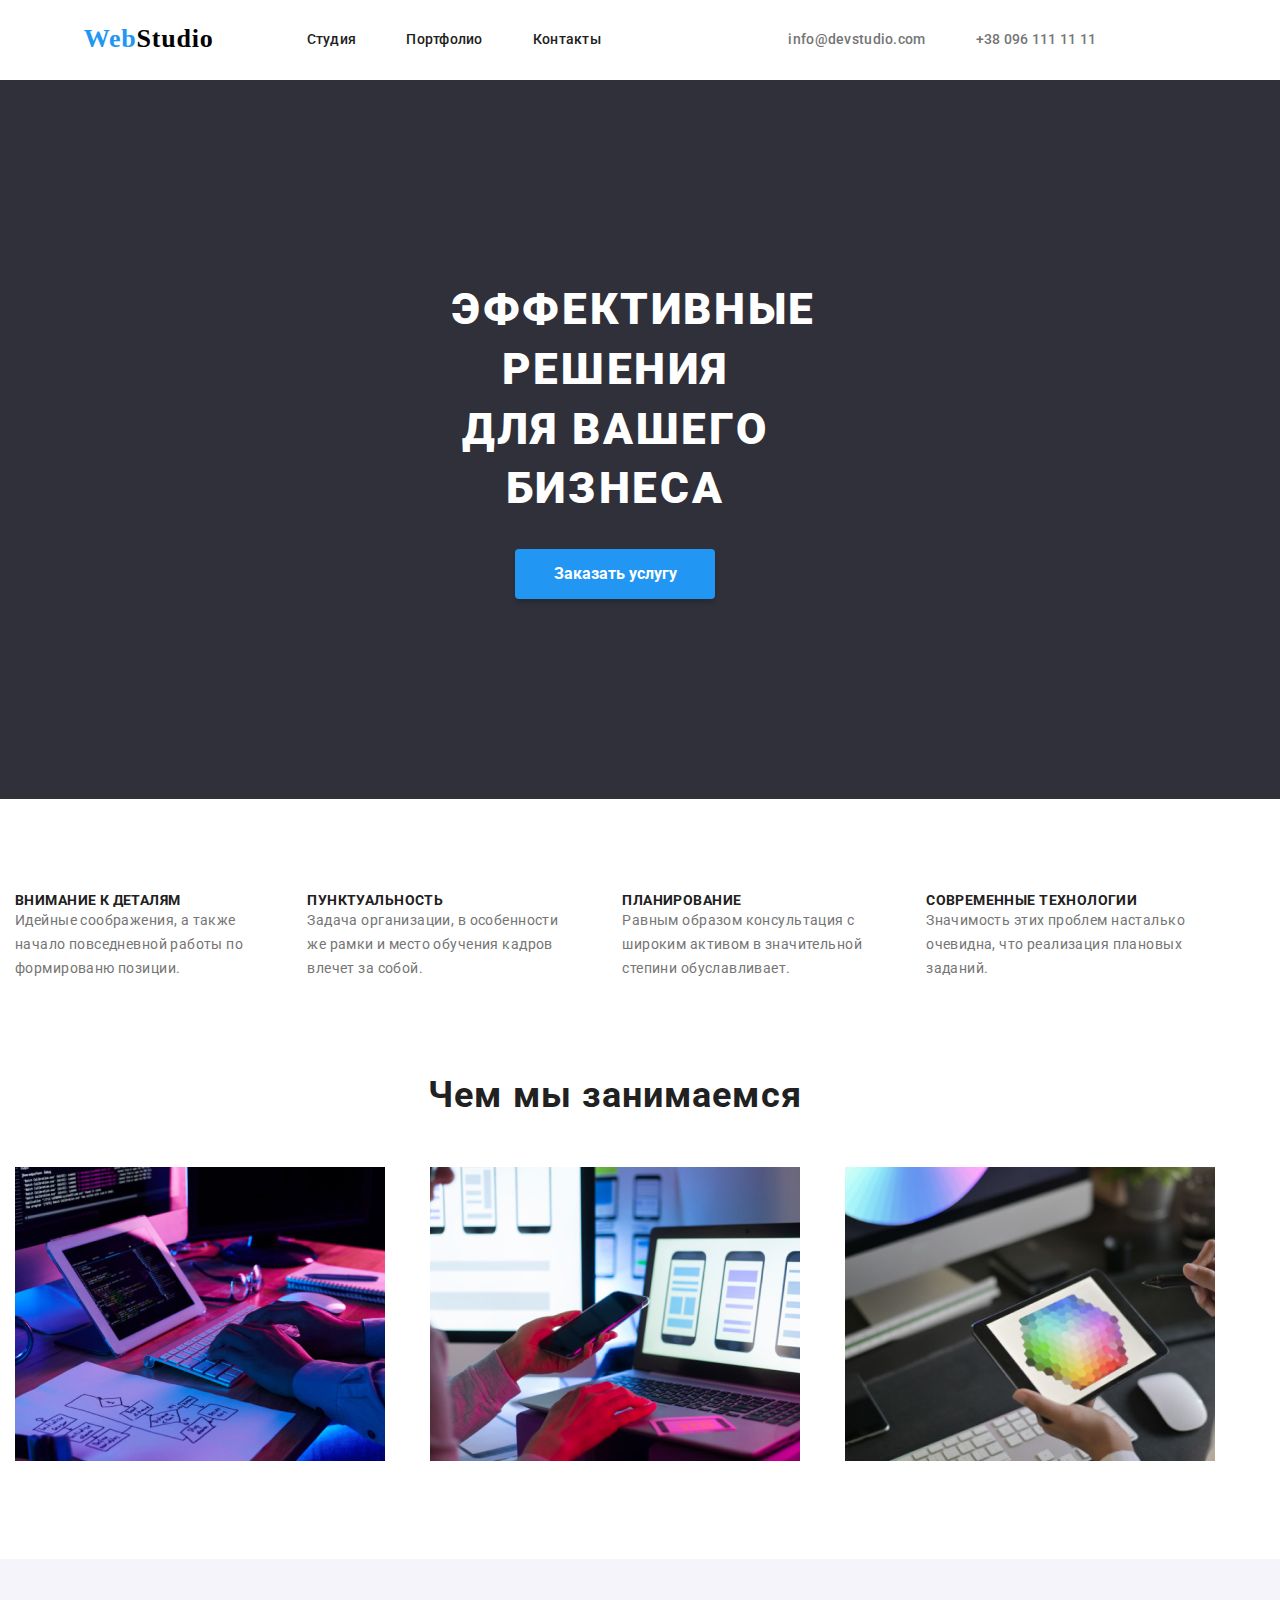
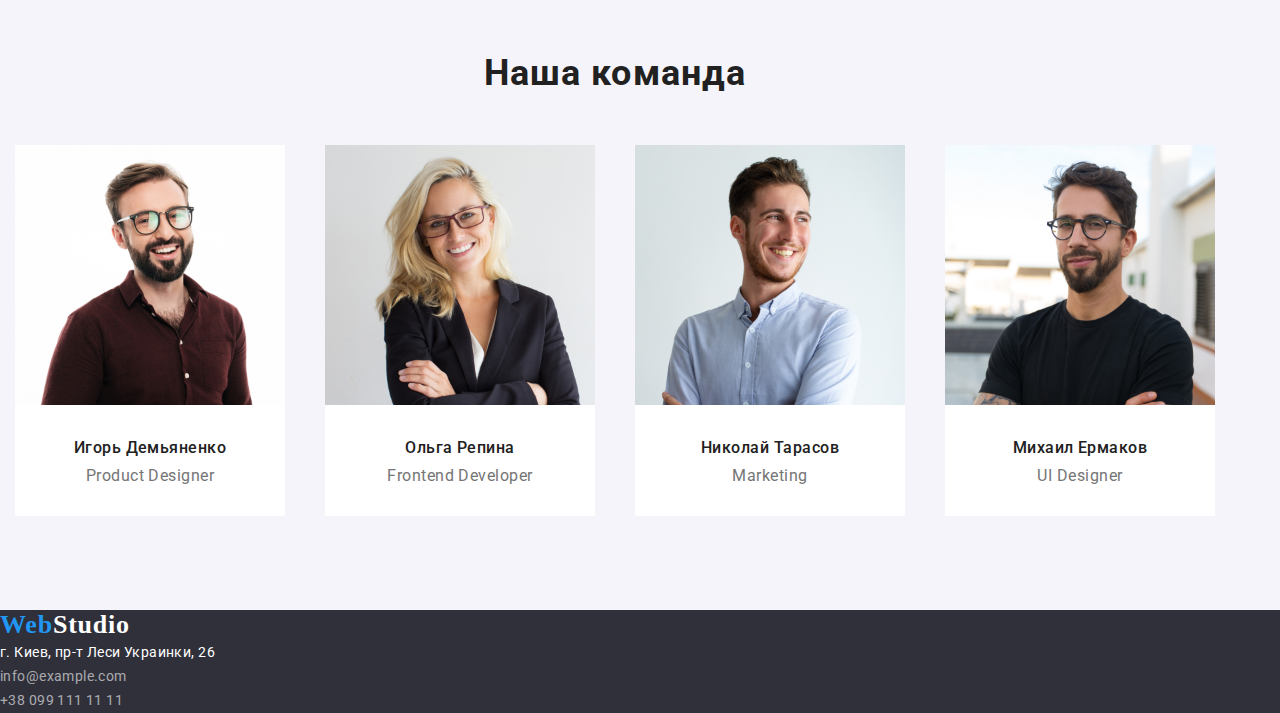
==== index.html @ d218d24e "додав верстку головної сторінки" ====
<!DOCTYPE html>
<html lang="ru">
<head>
    <meta charset="UTF-8">
    <meta http-equiv="X-UA-Compatible" content="IE=edge">
    <meta name="viewport" content="width=device-width, initial-scale=1.0">
    <title>Main Page</title>
    <link rel="stylesheet" href="https://cdnjs.cloudflare.com/ajax/libs/modern-normalize/1.1.0/modern-normalize.min.css" integrity="sha512-wpPYUAdjBVSE4KJnH1VR1HeZfpl1ub8YT/NKx4PuQ5NmX2tKuGu6U/JRp5y+Y8XG2tV+wKQpNHVUX03MfMFn9Q==" crossorigin="anonymous" referrerpolicy="no-referrer" />
    <link rel="stylesheet" href="./css/styles.css">
    <link href="https://fonts.googleapis.com/css2?family=Roboto:wght@400;500;700;900&display=swap" rel="stylesheet">
</head>
<body>
    <header class="header">
        <div class="header-container container">
            <nav class="header-logo">
                <a class="header-link" href="index.html"><span class="header-link-logo">Web</span>Studio</a>   
                <ul class="header-top">
                    <li class="header-top-item">
                        <a class="header-top-link" href="">Студия</a>
                    </li>
                    <li class="header-top-item">
                        <a class="header-top-link" href="portfolio.html">Портфолио</a>
                    </li>
                    <li class="header-top-item">
                        <a class="header-top-link" href="">Контакты</a>
                    </li>
                </ul>                 
            </nav>
            <ul class="header-bottom">
                <li class="header-bottom-item">
                    <a class="header-bottom-link" href="mailto:info@devstudio.com">info@devstudio.com</a>
                </li>
                <li class="header-bottom-item">
                    <a class="header-bottom-link" href="tel:+380961111111">+38 096 111 11 11</a>
                </li>
            </ul>
        </div>
    </header>
    <main>
        <section class="info">
            <div class="info-container container">
                <h1>ЭФФЕКТИВНЫЕ РЕШЕНИЯ ДЛЯ ВАШЕГО БИЗНЕСА</h1>
                <button class="info-butt" type="button"><span>Заказать услугу</span></button>
            </div>
        </section>
        <section class="business">
            <div class="business-container container">
                <ul class="business-menu">
                    <li class="business-menu-item">
                        <h3>ВНИМАНИЕ К ДЕТАЛЯМ</h3>
                        <p>Идейные соображения, а также <br> начало повседневной работы по <br> формированю позиции.</p>
                    </li>
                    <li class="business-menu-item">
                        <h3>ПУНКТУАЛЬНОСТЬ</h3>
                        <p>Задача организации, в особенности <br> же рамки и место обучения кадров <br> влечет за собой.</p>
                    </li>
                    <li class="business-menu-item">
                        <h3>ПЛАНИРОВАНИЕ</h3>
                        <p>Равным образом консультация с <br> широким активом в значительной <br> степини обуславливает.</p>
                    </li>
                    <li class="business-menu-item">
                        <h3>СОВРЕМЕННЫЕ ТЕХНОЛОГИИ</h3>
                        <p>Значимость этих проблем насталько <br> очевидна, что реализация плановых <br> заданий.</p>
                    </li>
                </ul>
            </div>
        </section>
        <section class="work">
            <div class="work-container container">
                <h2>Чем мы занимаемся</h2>
                <ul class="work-list">
                    
                    <li class="work-list-item">
                        <img src="./images/img1.jpg" alt="печатает на клавиатуре" width="370">
                    </li>
                    <li class="work-list-item">
                        <img src="./images/img2.jpg" alt="работа с телефоном и компьютером" width="370">
                    </li>
                    <li class="work-list-item">
                        <img src="./images/img3.jpg" alt="палитра цветов на планшете" width="370">
                    </li>
                </ul>
            </div>
        </section>
        <section class="team">
            <div class="team-container container">
                <h2>Наша команда</h2>
                <ul class="team-list">
        
                    <li class="team-list-item">
                        <img src="./images/img4.jpg" alt="Игорь Демьяненко" width="270">
                        <h3>Игорь Демьяненко</h3>
                        <p>Product Designer</p>
                    </li>
                    <li class="team-list-item">
                        <img src="./images/img5.jpg" alt="Ольга Репина" width="270">
                        <h3>Ольга Репина</h3>
                        <p>Frontend Developer</p>
                    </li>
                    <li class="team-list-item">
                        <img src="./images/img6.jpg" alt="Николай Тарасов" width="270">
                        <h3>Николай Тарасов</h3>
                        <p>Marketing</p>
                    </li>
                    <li class="team-list-item">
                        <img src="./images/img7.jpg" alt="Михаил Ермаков" width="270">
                        <h3>Михаил Ермаков</h3>
                        <p>UI Designer</p>
                    </li>
                </ul>
            </div>
        </section>
    </main>
    <footer class="footer">
        <a class="footer-logo" href="index.html"><span>Web</span>Studio</a>
        <address>
            <ul class="footer-menu-item">
                <li class="footer-menu">
                    <a class="footer-menu-adrs" href="">г. Киев, пр-т Леси Украинки, 26</a>
                </li>
                <li class="footer-menu-item">
                    <a class="footer-menu-link" href="mailto:info@example.com">info@example.com</a>
                </li>
                <li class="footer-menu-item">
                    <a class="footer-menu-link" href="tel:+380991111111">+38 099 111 11 11</a>
                </li>
            </ul>
        </address>
    </footer>
</body>
</html>
---- css/styles.css ----
html{
    box-sizing: border-box;
}
*,::before,::after{
    box-sizing: inherit;
}

body{
    padding: 0;
    margin: 0;
    font-family: 'Roboto', sans-serif;
    color: #000000;
}

h1, h2, h3, h4, h5, h6, p, ul{
    margin: 0;
    padding: 0;
}

.container{
    width: 1230px;
    padding: 0 15px;
}



button:hover{
    cursor: pointer;
}

h2{
    font-family: 'Roboto';
    font-style: normal;
    font-weight: 700;
    font-size: 36px;
    line-height: 1.16;
    text-align: center;
    letter-spacing: 0.03em;
    color: #212121;
}


.header-container{
    display: flex;
    justify-content: space-around;
    /* align-items: center; */
}

.header-logo{
    display: flex;
    align-items: center;
    /* flex-direction: row; */
    
}

.header-link{
    font-family: 'Raleway';
    font-style: normal;
    font-weight: 700;
    font-size: 26px;
    line-height: 1.19;
    letter-spacing: 0.03em;
    text-decoration: none;
    color: black;

    padding: 24px 93px 25px 0;

}
.header-link-logo{
    color: #2196F3;
}
.header-top{
    font-family: 'Roboto';
    font-style: normal;
    font-weight: 500;
    font-size: 14px;
    line-height: 1.14;
    letter-spacing: 0.02em;
    list-style: none;

    display: flex;
    align-items: center;
    
}

.header-top-item{
    padding: 32px 50px 32px 0;
}

.header-top-link{
    text-decoration: none;
    color: #212121;
}
.header-top-link:hover,
.header-top-link:focus{
    color: #2196F3; 
}
.header-bottom{
    font-family: 'Roboto';
    font-style: normal;
    font-weight: 500;
    font-size: 14px;
    line-height: 1.14;
    letter-spacing: 0.02em;
    list-style: none;
    
    display: flex;
    align-items: center;
    /* flex-direction: row; */

}

.header-bottom-item{
    padding: 32px 50px 32px 0;
}

.header-bottom-link{
    text-decoration: none;
    color: #757575;
}
.header-bottom-link:hover,
.header-bottom-link:focus{
    color: #2196F3; 
}

/* Main */

.info{
    background: #2F303A;
}

.info-container{
    text-align: center;
    padding: 200px 452px;
}

.info h1{
    font-family: 'Roboto';
    font-style: normal;
    font-weight: 900;
    font-size: 44px;
    line-height: 1.36;
    letter-spacing: 0.06em;
    text-transform: uppercase;
    color: #FFFFFF;

    margin-bottom: 30px;
    
}

.info-butt{
    background: #2196F3;
    box-shadow: 0px 4px 4px rgba(0, 0, 0, 0.15);
    border-radius: 4px;
    border: white;
    width: 200px;
    height: 50px;
}
.info-butt span{
    font-family: 'Roboto';
    font-style: normal;
    font-weight: 700;
    font-size: 16px;
    line-height: 1.87;
    color: #FFFFFF;
}

.business-menu{
    list-style: none;
    display: flex;
    justify-content: space-between;
}

.business-menu-item{
    padding: 94px 30px 94px 0;
}

.business-menu-item h3{
    font-family: 'Roboto';
    font-style: normal;
    font-weight: 700;
    font-size: 14px;
    line-height: 1.14;
    letter-spacing: 0.03em;
    text-transform: uppercase;
    color: #212121;
}
.business-menu-item p{
    font-family: 'Roboto';
    font-style: normal;
    font-weight: 400;
    font-size: 14px;
    line-height: 1.71;
    letter-spacing: 0.03em;
    color: #757575;
}




.work-list{
    list-style: none;
    display: flex;
    justify-content: space-between;
    margin-top: 50px;
    padding-bottom: 94px;
}


.team{
    background: #F5F4FA;
}

.team-container{
    
    padding-top: 94px;
    padding-bottom: 94px;
}

.team-list{
    list-style: none;
    display: flex;
    justify-content: space-between;
    
}

.team-list-item{
    text-align: center;
    margin-top: 50px;
    background-color: #FFFFFF;
}

.team-list h3{
    font-family: 'Roboto';
    font-style: normal;
    font-weight: 500;
    font-size: 16px;
    line-height: 1.18;
    letter-spacing: 0.03em;
    color: #212121;

    margin: 30px 0 10px 0;

}
.team-list p {
    font-family: 'Roboto';
    font-style: normal;
    font-weight: 400;
    font-size: 16px;
    line-height: 1.18;
    letter-spacing: 0.03em;
    color: #757575;

    padding-bottom: 30px;
}



/* Footer */
.footer{
    background: #2F303A;
}
.footer-logo{
    text-decoration: none;
    font-family: 'Raleway';
    font-style: normal;
    font-weight: 700;
    font-size: 26px;
    line-height: 1.19;
    letter-spacing: 0.03em;
    color: white;
}
.footer-logo span{
    color: #2196F3;
}
.footer-menu-item{
    list-style: none;
}
.footer-menu-adrs{
    font-family: 'Roboto';
    font-style: normal;
    font-weight: 400;
    font-size: 14px;
    line-height:  1.7;
    letter-spacing: 0.03em;
    color: #FFFFFF;
    text-decoration: none;
}
.footer-menu-adrs:hover,
.footer-menu-adrs:focus{
    color: #2196F3;
}
.footer-menu-link{
    font-family: 'Roboto';
    font-style: normal;
    font-weight: 400;
    font-size: 14px;
    line-height: 1.7;
    letter-spacing: 0.03em;
    color: rgba(255, 255, 255, 0.6);
    text-decoration: none;
}
.footer-menu-link:hover,
.footer-menu-link:focus{
    color: #2196F3;
}
/* Portfolio */

.menu{
    list-style: none;
}
.menu-item{
    padding: 5px;
}
.menu-item button{
    background: #F5F4FA;
    border-radius: 4px;
    border: white;
    font-family: 'Roboto';
    font-style: normal;
    font-weight: 500;
    font-size: 16px;
    line-height: 1.62;
    text-align: center;
    letter-spacing: 0.03em;
    color: #212121;
}

.menu-item button:hover,
.menu-item button:focus{
    background: #2196F3;
    box-shadow: 0px 3px 1px rgba(0, 0, 0, 0.1), 0px 1px 2px rgba(0, 0, 0, 0.08), 0px 2px 2px rgba(0, 0, 0, 0.12);
    border-radius: 4px;
    font-family: 'Roboto';
    font-style: normal;
    font-weight: 500;
    font-size: 16px;
    line-height: 1.62;
    text-align: center;
    letter-spacing: 0.03em;
    color: #FFFFFF;
}


.projects-menu{
    list-style: none;
}

.projects-menu-item h3{
    font-family: 'Roboto';
    font-style: normal;
    font-weight: 700;
    font-size: 18px;
    line-height: 2;
    letter-spacing: 0.06em;
    color: #212121; 
}
.projects-menu-item p{
    font-family: 'Roboto';
    font-style: normal;
    font-weight: 400;
    font-size: 16px;
    line-height: 1.87;
    letter-spacing: 0.03em;
    color: #757575;
}
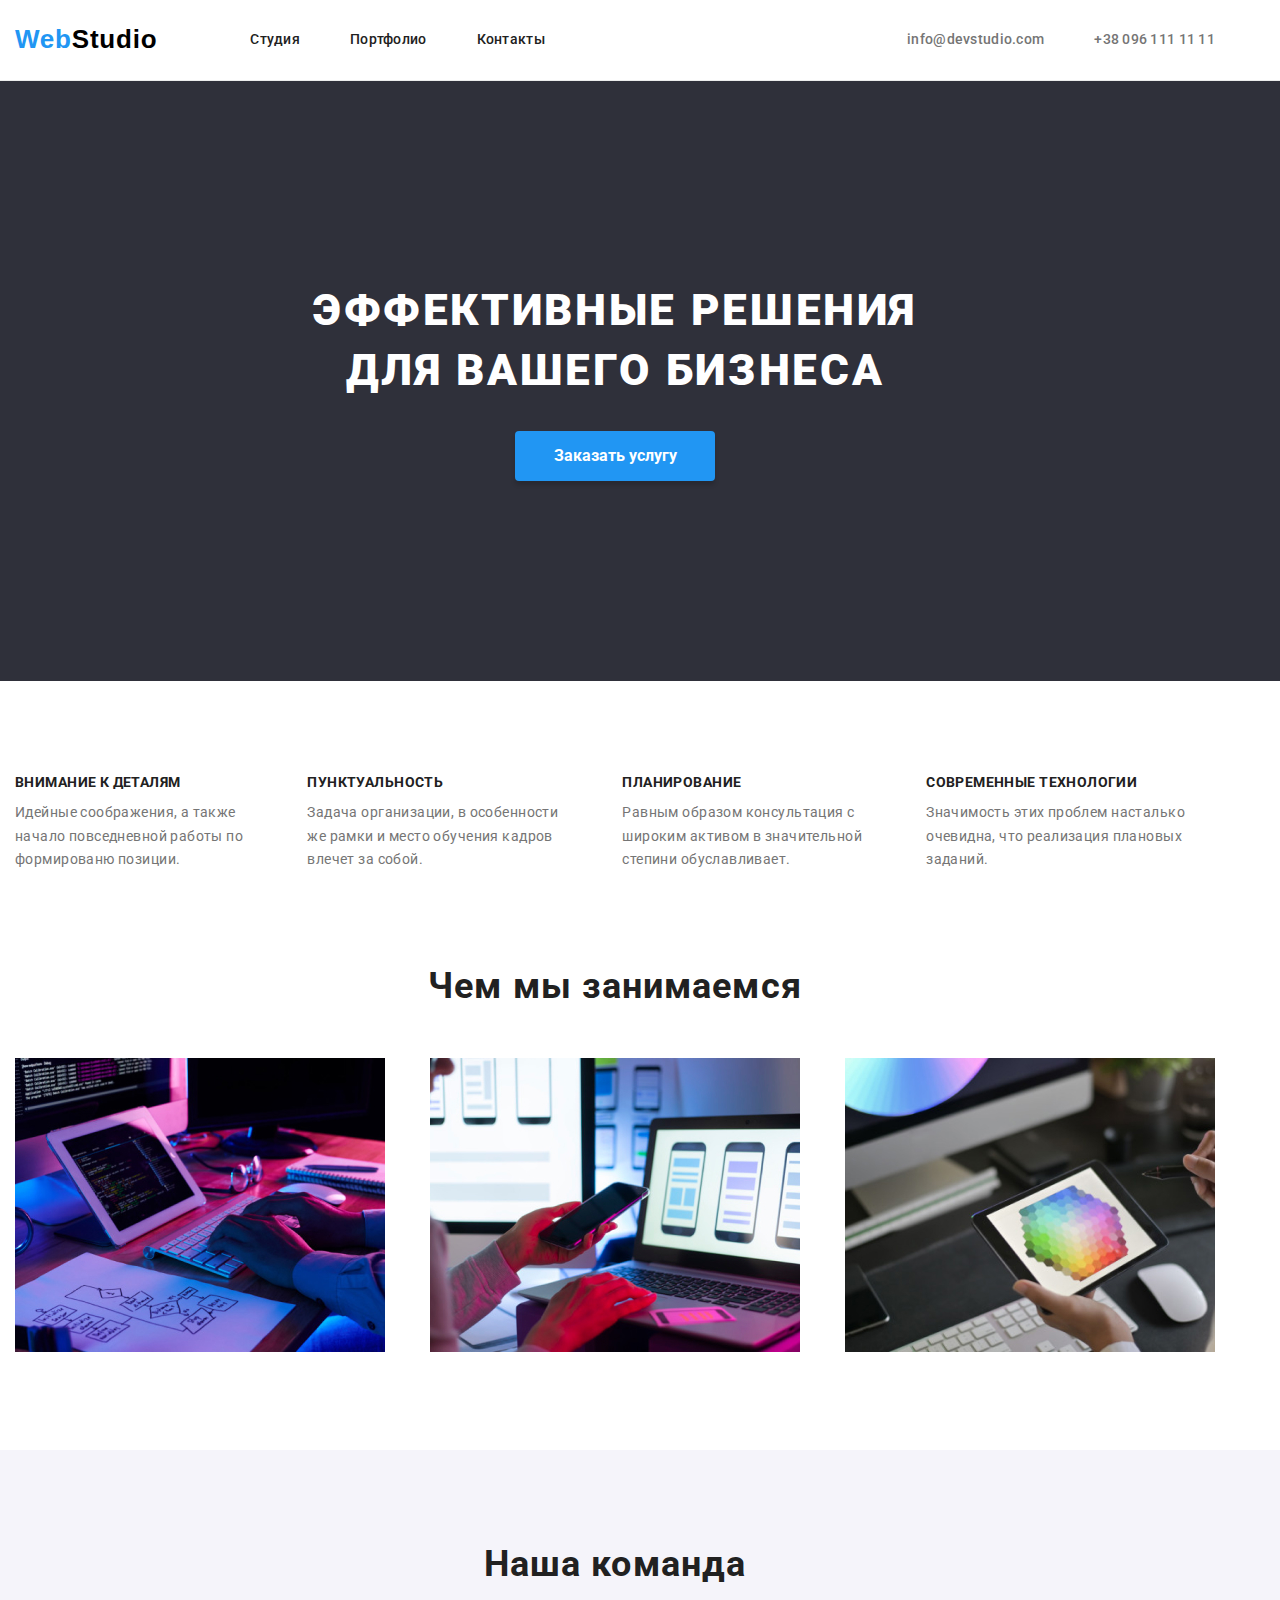
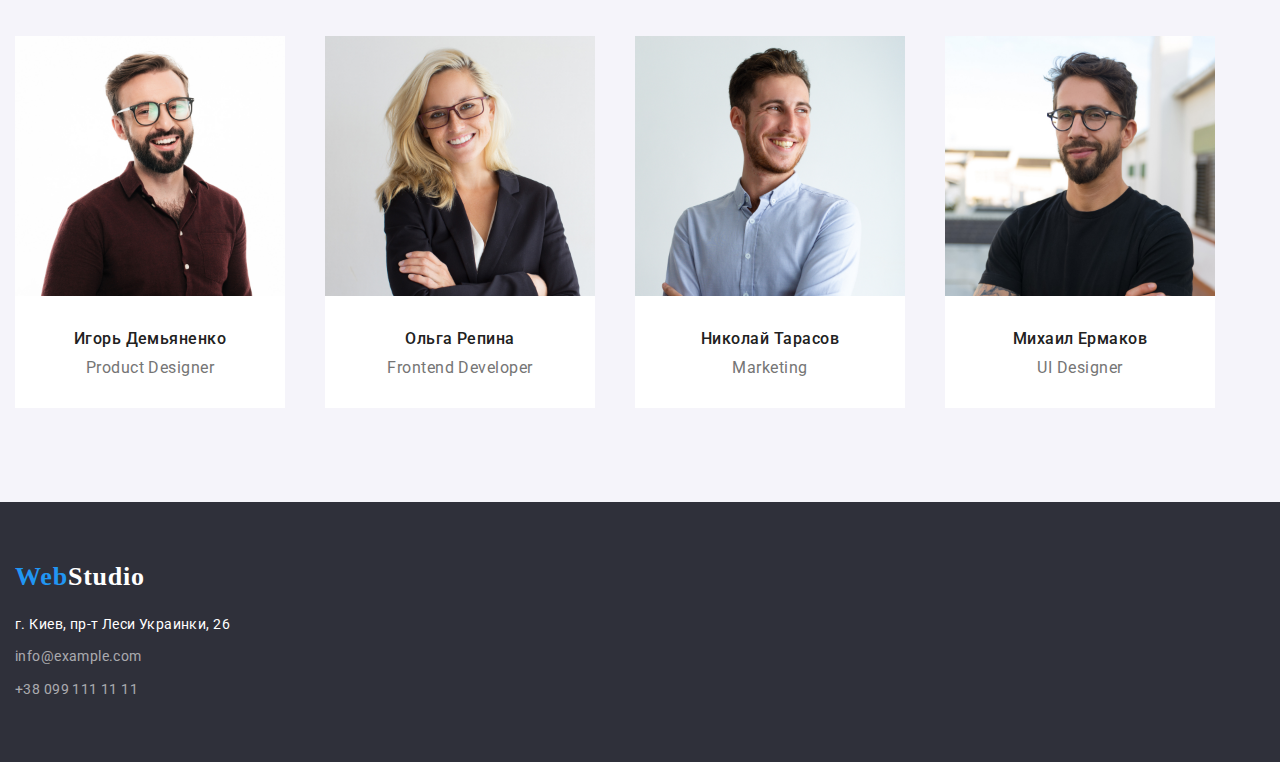
==== commit 4df9daf5: "додав стилі в portfolio" ====
--- a/index.html
+++ b/index.html
@@ -16,7 +16,7 @@
                 <a class="header-link" href="index.html"><span class="header-link-logo">Web</span>Studio</a>   
                 <ul class="header-top">
                     <li class="header-top-item">
-                        <a class="header-top-link" href="">Студия</a>
+                        <a class="header-top-link" href="#">Студия</a>
                     </li>
                     <li class="header-top-item">
                         <a class="header-top-link" href="portfolio.html">Портфолио</a>
@@ -39,7 +39,7 @@
     <main>
         <section class="info">
             <div class="info-container container">
-                <h1>ЭФФЕКТИВНЫЕ РЕШЕНИЯ ДЛЯ ВАШЕГО БИЗНЕСА</h1>
+                <h1>ЭФФЕКТИВНЫЕ РЕШЕНИЯ <br> ДЛЯ ВАШЕГО БИЗНЕСА</h1>
                 <button class="info-butt" type="button"><span>Заказать услугу</span></button>
             </div>
         </section>
@@ -112,20 +112,22 @@
         </section>
     </main>
     <footer class="footer">
-        <a class="footer-logo" href="index.html"><span>Web</span>Studio</a>
-        <address>
-            <ul class="footer-menu-item">
-                <li class="footer-menu">
-                    <a class="footer-menu-adrs" href="">г. Киев, пр-т Леси Украинки, 26</a>
-                </li>
-                <li class="footer-menu-item">
-                    <a class="footer-menu-link" href="mailto:info@example.com">info@example.com</a>
-                </li>
-                <li class="footer-menu-item">
-                    <a class="footer-menu-link" href="tel:+380991111111">+38 099 111 11 11</a>
-                </li>
-            </ul>
-        </address>
+        <div class="footer-container container">
+            <a class="footer-container-logo" href="index.html"><span>Web</span>Studio</a>
+            <address>
+                <ul class="footer-menu-list">
+                    <li class="footer-menu-item">
+                        <a class="footer-menu-adrs" href="">г. Киев, пр-т Леси Украинки, 26</a>
+                    </li>
+                    <li class="footer-menu-item">
+                        <a class="footer-menu-link" href="mailto:info@example.com">info@example.com</a>
+                    </li>
+                    <li class="footer-menu-item">
+                        <a class="footer-menu-link" href="tel:+380991111111">+38 099 111 11 11</a>
+                    </li>
+                </ul>
+            </address>
+        </div>
     </footer>
 </body>
 </html>
--- a/css/styles.css
+++ b/css/styles.css
@@ -39,11 +39,17 @@
     color: #212121;
 }
 
+.header {
+    border-bottom: 1px solid #ECECEC;
+
+}
+
 
 .header-container{
     display: flex;
-    justify-content: space-around;
+    /* justify-content: space-between; */
     /* align-items: center; */
+    
 }
 
 .header-logo{
@@ -54,7 +60,7 @@
 }
 
 .header-link{
-    font-family: 'Raleway';
+    font-family: 'Raleway',sans-serif;
     font-style: normal;
     font-weight: 700;
     font-size: 26px;
@@ -63,7 +69,8 @@
     text-decoration: none;
     color: black;
 
-    padding: 24px 93px 25px 0;
+    padding: 24px 0 25px 0;
+    margin-right: 93px;
 
 }
 .header-link-logo{
@@ -84,7 +91,12 @@
 }
 
 .header-top-item{
-    padding: 32px 50px 32px 0;
+    padding: 32px 0 32px 0;
+    margin-right: 50px;
+}
+
+.header-top-item:last-child{
+    margin-right: 0;
 }
 
 .header-top-link{
@@ -106,12 +118,18 @@
     
     display: flex;
     align-items: center;
+    margin-left: auto;
     /* flex-direction: row; */
 
 }
 
 .header-bottom-item{
-    padding: 32px 50px 32px 0;
+    padding: 32px 0 32px 0;
+    margin-right: 50px;
+}
+
+.header-bottom-item:last-child{
+    margin-right: 0;
 }
 
 .header-bottom-link{
@@ -131,7 +149,8 @@
 
 .info-container{
     text-align: center;
-    padding: 200px 452px;
+    padding-top: 200px;
+    padding-bottom: 200px;
 }
 
 .info h1{
@@ -143,8 +162,9 @@
     letter-spacing: 0.06em;
     text-transform: uppercase;
     color: #FFFFFF;
-
+    /* text-align: center; */
     margin-bottom: 30px;
+    /* max-width: 696px; */
     
 }
 
@@ -153,7 +173,7 @@
     box-shadow: 0px 4px 4px rgba(0, 0, 0, 0.15);
     border-radius: 4px;
     border: white;
-    width: 200px;
+    min-width: 200px;
     height: 50px;
 }
 .info-butt span{
@@ -165,6 +185,10 @@
     color: #FFFFFF;
 }
 
+.business{
+    padding: 94px 0 94px 0;
+}
+
 .business-menu{
     list-style: none;
     display: flex;
@@ -172,7 +196,8 @@
 }
 
 .business-menu-item{
-    padding: 94px 30px 94px 0;
+    /* padding: 94px 30px 94px 0; */
+    margin-right: 30px;
 }
 
 .business-menu-item h3{
@@ -184,6 +209,7 @@
     letter-spacing: 0.03em;
     text-transform: uppercase;
     color: #212121;
+    margin-bottom: 10px;
 }
 .business-menu-item p{
     font-family: 'Roboto';
@@ -228,6 +254,7 @@
     text-align: center;
     margin-top: 50px;
     background-color: #FFFFFF;
+    
 }
 
 .team-list h3{
@@ -259,8 +286,16 @@
 /* Footer */
 .footer{
     background: #2F303A;
-}
-.footer-logo{
+    /* padding-top: 60px;
+    padding-bottom: 60px; */
+}
+
+.footer-container{
+    padding-top: 60px;
+    padding-bottom: 60px;
+}
+
+.footer-container-logo{
     text-decoration: none;
     font-family: 'Raleway';
     font-style: normal;
@@ -270,12 +305,18 @@
     letter-spacing: 0.03em;
     color: white;
 }
-.footer-logo span{
+.footer-container-logo span{
     color: #2196F3;
 }
+.footer-menu-list{
+    list-style: none;
+    margin-top: 20px;
+}
+
 .footer-menu-item{
-    list-style: none;
-}
+    margin-top: 9px;          
+}
+
 .footer-menu-adrs{
     font-family: 'Roboto';
     font-style: normal;
@@ -290,6 +331,7 @@
 .footer-menu-adrs:focus{
     color: #2196F3;
 }
+
 .footer-menu-link{
     font-family: 'Roboto';
     font-style: normal;
@@ -306,11 +348,19 @@
 }
 /* Portfolio */
 
+.projects{
+    padding: 94px 0 94px 0;
+}
+
+
 .menu{
     list-style: none;
+    display: flex;
+    justify-content: center;
 }
 .menu-item{
     padding: 5px;
+    margin-bottom: 56px;
 }
 .menu-item button{
     background: #F5F4FA;
@@ -324,6 +374,8 @@
     text-align: center;
     letter-spacing: 0.03em;
     color: #212121;
+    padding: 6px 22px 6px 22px;
+    
 }
 
 .menu-item button:hover,
@@ -336,15 +388,23 @@
     font-weight: 500;
     font-size: 16px;
     line-height: 1.62;
-    text-align: center;
     letter-spacing: 0.03em;
     color: #FFFFFF;
+    
 }
 
 
 .projects-menu{
     list-style: none;
-}
+    display: flex;
+    justify-content: space-between;
+    flex-wrap: wrap;
+}
+
+.projects-menu-item{
+    padding: 0 30px 30px 0;
+}    
+
 
 .projects-menu-item h3{
     font-family: 'Roboto';
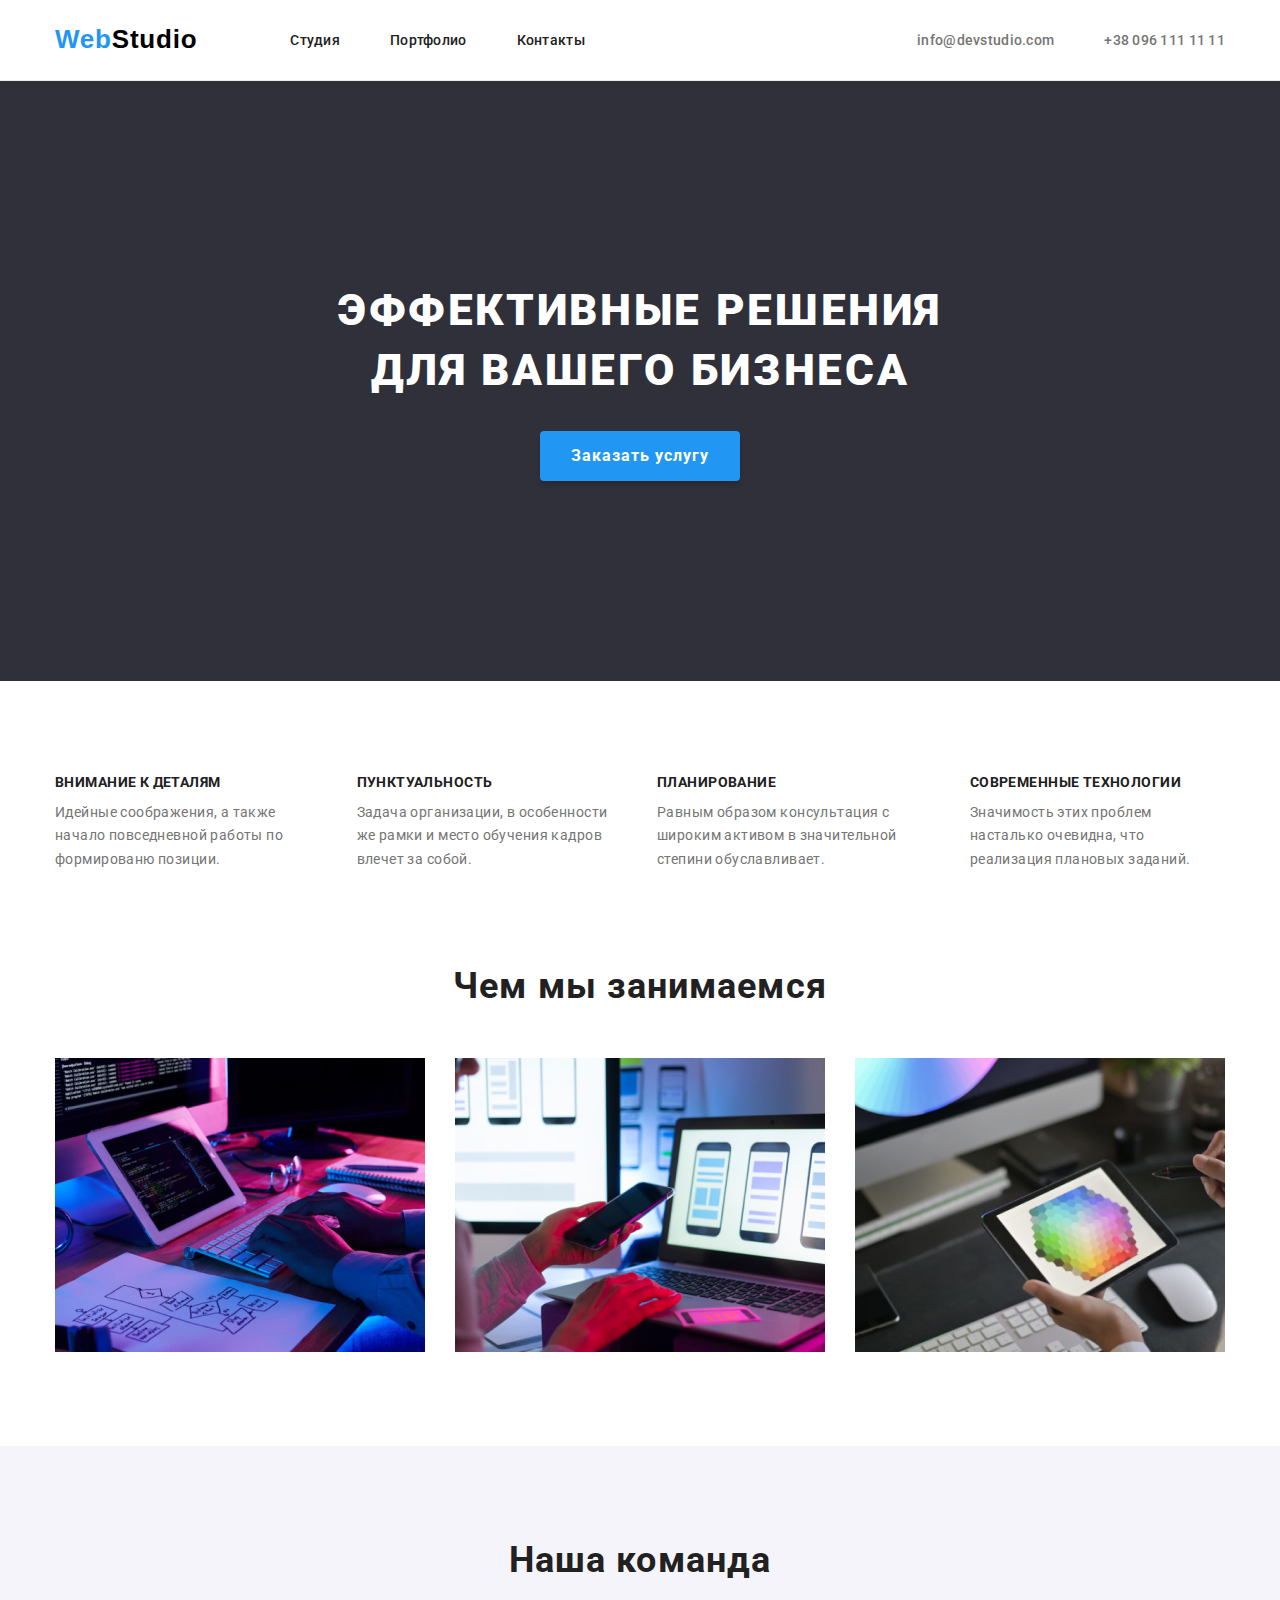
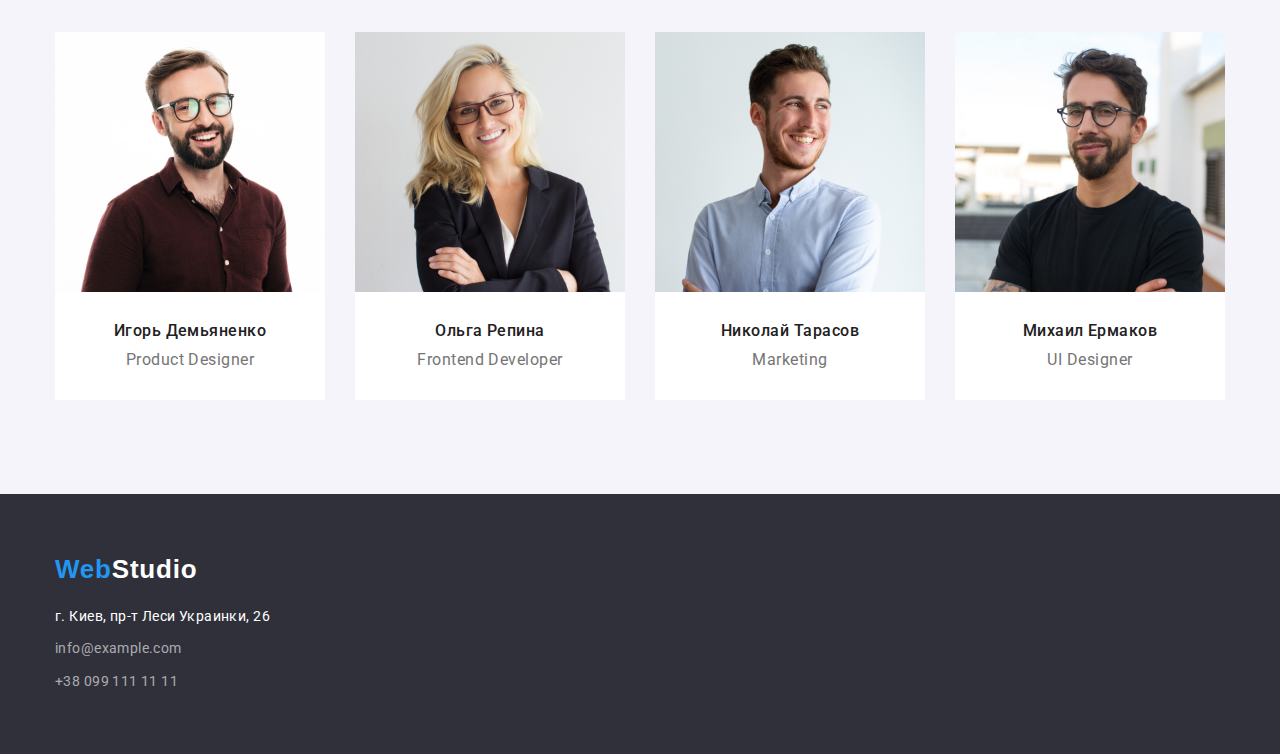
==== commit a5be801d: "вніс корективи у css" ====
--- a/index.html
+++ b/index.html
@@ -39,8 +39,8 @@
     <main>
         <section class="info">
             <div class="info-container container">
-                <h1>ЭФФЕКТИВНЫЕ РЕШЕНИЯ <br> ДЛЯ ВАШЕГО БИЗНЕСА</h1>
-                <button class="info-butt" type="button"><span>Заказать услугу</span></button>
+                <h1>ЭФФЕКТИВНЫЕ РЕШЕНИЯ ДЛЯ ВАШЕГО БИЗНЕСА</h1>
+                <button class="info-butt" type="button">Заказать услугу</button>
             </div>
         </section>
         <section class="business">
@@ -48,19 +48,19 @@
                 <ul class="business-menu">
                     <li class="business-menu-item">
                         <h3>ВНИМАНИЕ К ДЕТАЛЯМ</h3>
-                        <p>Идейные соображения, а также <br> начало повседневной работы по <br> формированю позиции.</p>
+                        <p>Идейные соображения, а также начало повседневной работы по формированю позиции.</p>
                     </li>
                     <li class="business-menu-item">
                         <h3>ПУНКТУАЛЬНОСТЬ</h3>
-                        <p>Задача организации, в особенности <br> же рамки и место обучения кадров <br> влечет за собой.</p>
+                        <p>Задача организации, в особенности же рамки и место обучения кадров влечет за собой.</p>
                     </li>
                     <li class="business-menu-item">
                         <h3>ПЛАНИРОВАНИЕ</h3>
-                        <p>Равным образом консультация с <br> широким активом в значительной <br> степини обуславливает.</p>
+                        <p>Равным образом консультация с широким активом в значительной степини обуславливает.</p>
                     </li>
                     <li class="business-menu-item">
                         <h3>СОВРЕМЕННЫЕ ТЕХНОЛОГИИ</h3>
-                        <p>Значимость этих проблем насталько <br> очевидна, что реализация плановых <br> заданий.</p>
+                        <p>Значимость этих проблем насталько очевидна, что реализация плановых заданий.</p>
                     </li>
                 </ul>
             </div>
@@ -69,7 +69,6 @@
             <div class="work-container container">
                 <h2>Чем мы занимаемся</h2>
                 <ul class="work-list">
-                    
                     <li class="work-list-item">
                         <img src="./images/img1.jpg" alt="печатает на клавиатуре" width="370">
                     </li>
@@ -86,7 +85,6 @@
             <div class="team-container container">
                 <h2>Наша команда</h2>
                 <ul class="team-list">
-        
                     <li class="team-list-item">
                         <img src="./images/img4.jpg" alt="Игорь Демьяненко" width="270">
                         <h3>Игорь Демьяненко</h3>
--- a/css/styles.css
+++ b/css/styles.css
@@ -18,11 +18,16 @@
 }
 
 .container{
-    width: 1230px;
+    width: 1200px;
     padding: 0 15px;
-}
-
-
+    margin: 0 auto;
+}
+
+img{
+    display: block;
+    max-width: 100%;
+    height: auto;
+}
 
 button:hover{
     cursor: pointer;
@@ -47,15 +52,13 @@
 
 .header-container{
     display: flex;
-    /* justify-content: space-between; */
-    /* align-items: center; */
+    
     
 }
 
 .header-logo{
     display: flex;
     align-items: center;
-    /* flex-direction: row; */
     
 }
 
@@ -77,64 +80,62 @@
     color: #2196F3;
 }
 .header-top{
+    list-style: none;
+    display: flex;
+    align-items: center;
+}
+
+.header-top-item{
+    
+    margin-right: 50px;
+}
+
+.header-top-item:last-child{
+    margin-right: 0;
+}
+
+.header-top-link{
+    text-decoration: none;
+    color: #212121;
     font-family: 'Roboto';
     font-style: normal;
     font-weight: 500;
     font-size: 14px;
     line-height: 1.14;
     letter-spacing: 0.02em;
-    list-style: none;
-
-    display: flex;
-    align-items: center;
-    
-}
-
-.header-top-item{
     padding: 32px 0 32px 0;
-    margin-right: 50px;
-}
-
-.header-top-item:last-child{
-    margin-right: 0;
-}
-
-.header-top-link{
-    text-decoration: none;
-    color: #212121;
 }
 .header-top-link:hover,
 .header-top-link:focus{
     color: #2196F3; 
 }
 .header-bottom{
+    list-style: none;
+    display: flex;
+    align-items: center;
+    margin-left: auto;
+
+}
+
+.header-bottom-item{
+    
+    margin-right: 50px;
+}
+
+.header-bottom-item:last-child{
+    margin-right: 0;
+}
+
+.header-bottom-link{
     font-family: 'Roboto';
     font-style: normal;
     font-weight: 500;
     font-size: 14px;
     line-height: 1.14;
     letter-spacing: 0.02em;
-    list-style: none;
-    
-    display: flex;
-    align-items: center;
-    margin-left: auto;
-    /* flex-direction: row; */
-
-}
-
-.header-bottom-item{
+    text-decoration: none;
+    color: #757575;
     padding: 32px 0 32px 0;
-    margin-right: 50px;
-}
-
-.header-bottom-item:last-child{
-    margin-right: 0;
-}
-
-.header-bottom-link{
-    text-decoration: none;
-    color: #757575;
 }
 .header-bottom-link:hover,
 .header-bottom-link:focus{
@@ -145,12 +146,14 @@
 
 .info{
     background: #2F303A;
-}
-
-.info-container{
-    text-align: center;
     padding-top: 200px;
     padding-bottom: 200px;
+}
+
+.info-container{
+    max-width: 696px;
+    text-align: center;
+    
 }
 
 .info h1{
@@ -162,9 +165,7 @@
     letter-spacing: 0.06em;
     text-transform: uppercase;
     color: #FFFFFF;
-    /* text-align: center; */
     margin-bottom: 30px;
-    /* max-width: 696px; */
     
 }
 
@@ -172,33 +173,35 @@
     background: #2196F3;
     box-shadow: 0px 4px 4px rgba(0, 0, 0, 0.15);
     border-radius: 4px;
-    border: white;
+    border: #FFFFFF;
     min-width: 200px;
     height: 50px;
-}
-.info-butt span{
     font-family: 'Roboto';
     font-style: normal;
     font-weight: 700;
     font-size: 16px;
     line-height: 1.87;
+    letter-spacing: 0.06em;
     color: #FFFFFF;
 }
 
+
 .business{
-    padding: 94px 0 94px 0;
+    padding: 94px 0;
 }
 
 .business-menu{
     list-style: none;
     display: flex;
-    justify-content: space-between;
+    gap: 30px;
+    
 }
 
 .business-menu-item{
-    /* padding: 94px 30px 94px 0; */
-    margin-right: 30px;
-}
+    
+}
+
+
 
 .business-menu-item h3{
     font-family: 'Roboto';
@@ -222,37 +225,41 @@
 }
 
 
-
+.work{
+    padding-bottom: 94px;
+}
+
+.work-container h2{
+    margin-bottom: 50px;
+}
 
 .work-list{
     list-style: none;
     display: flex;
-    justify-content: space-between;
-    margin-top: 50px;
-    padding-bottom: 94px;
+    gap: 30px;
+    
 }
 
 
 .team{
     background: #F5F4FA;
-}
-
-.team-container{
-    
     padding-top: 94px;
     padding-bottom: 94px;
 }
 
+.team-container h2{
+    margin-bottom: 50px;
+}
+
 .team-list{
     list-style: none;
     display: flex;
-    justify-content: space-between;
+    gap: 30px;
     
 }
 
 .team-list-item{
     text-align: center;
-    margin-top: 50px;
     background-color: #FFFFFF;
     
 }
@@ -265,8 +272,8 @@
     line-height: 1.18;
     letter-spacing: 0.03em;
     color: #212121;
-
-    margin: 30px 0 10px 0;
+    padding-top: 30px;
+    margin-bottom: 10px;
 
 }
 .team-list p {
@@ -286,35 +293,40 @@
 /* Footer */
 .footer{
     background: #2F303A;
-    /* padding-top: 60px;
-    padding-bottom: 60px; */
-}
-
-.footer-container{
     padding-top: 60px;
     padding-bottom: 60px;
+    
+}
+
+.footer-container{
+    
 }
 
 .footer-container-logo{
-    text-decoration: none;
-    font-family: 'Raleway';
+    font-family: 'Raleway',sans-serif;
     font-style: normal;
     font-weight: 700;
     font-size: 26px;
     line-height: 1.19;
     letter-spacing: 0.03em;
     color: white;
+    text-decoration: none;
+    display: block;
+    margin-bottom: 20px;
 }
 .footer-container-logo span{
     color: #2196F3;
 }
 .footer-menu-list{
     list-style: none;
-    margin-top: 20px;
 }
 
 .footer-menu-item{
     margin-top: 9px;          
+}
+
+.footer-menu-item:first-child{
+    margin-top: 0;          
 }
 
 .footer-menu-adrs{
@@ -353,16 +365,23 @@
 }
 
 
-.menu{
+.projects-buttons{
     list-style: none;
     display: flex;
     justify-content: center;
-}
-.menu-item{
-    padding: 5px;
     margin-bottom: 56px;
 }
-.menu-item button{
+.projects-buttons-item{
+    margin-right: 5px;
+    
+}
+
+.projects-buttons-item:last-child{
+    margin-right: 0px;
+    
+}
+
+.projects-buttons-item button{
     background: #F5F4FA;
     border-radius: 4px;
     border: white;
@@ -378,8 +397,8 @@
     
 }
 
-.menu-item button:hover,
-.menu-item button:focus{
+.projects-buttons-item button:hover,
+.projects-buttons-item button:focus{
     background: #2196F3;
     box-shadow: 0px 3px 1px rgba(0, 0, 0, 0.1), 0px 1px 2px rgba(0, 0, 0, 0.08), 0px 2px 2px rgba(0, 0, 0, 0.12);
     border-radius: 4px;
@@ -397,12 +416,12 @@
 .projects-menu{
     list-style: none;
     display: flex;
-    justify-content: space-between;
     flex-wrap: wrap;
+    gap: 30px;
 }
 
 .projects-menu-item{
-    padding: 0 30px 30px 0;
+    
 }    
 
 
@@ -414,6 +433,7 @@
     line-height: 2;
     letter-spacing: 0.06em;
     color: #212121; 
+    margin-bottom: 4px;
 }
 .projects-menu-item p{
     font-family: 'Roboto';
@@ -423,4 +443,11 @@
     line-height: 1.87;
     letter-spacing: 0.03em;
     color: #757575;
+}
+
+.projects-menu-info{
+    padding: 20px 24px;
+    border-width: 0 1px 1px;
+    border-style: solid;
+    border-color: #EEEEEE;
 }